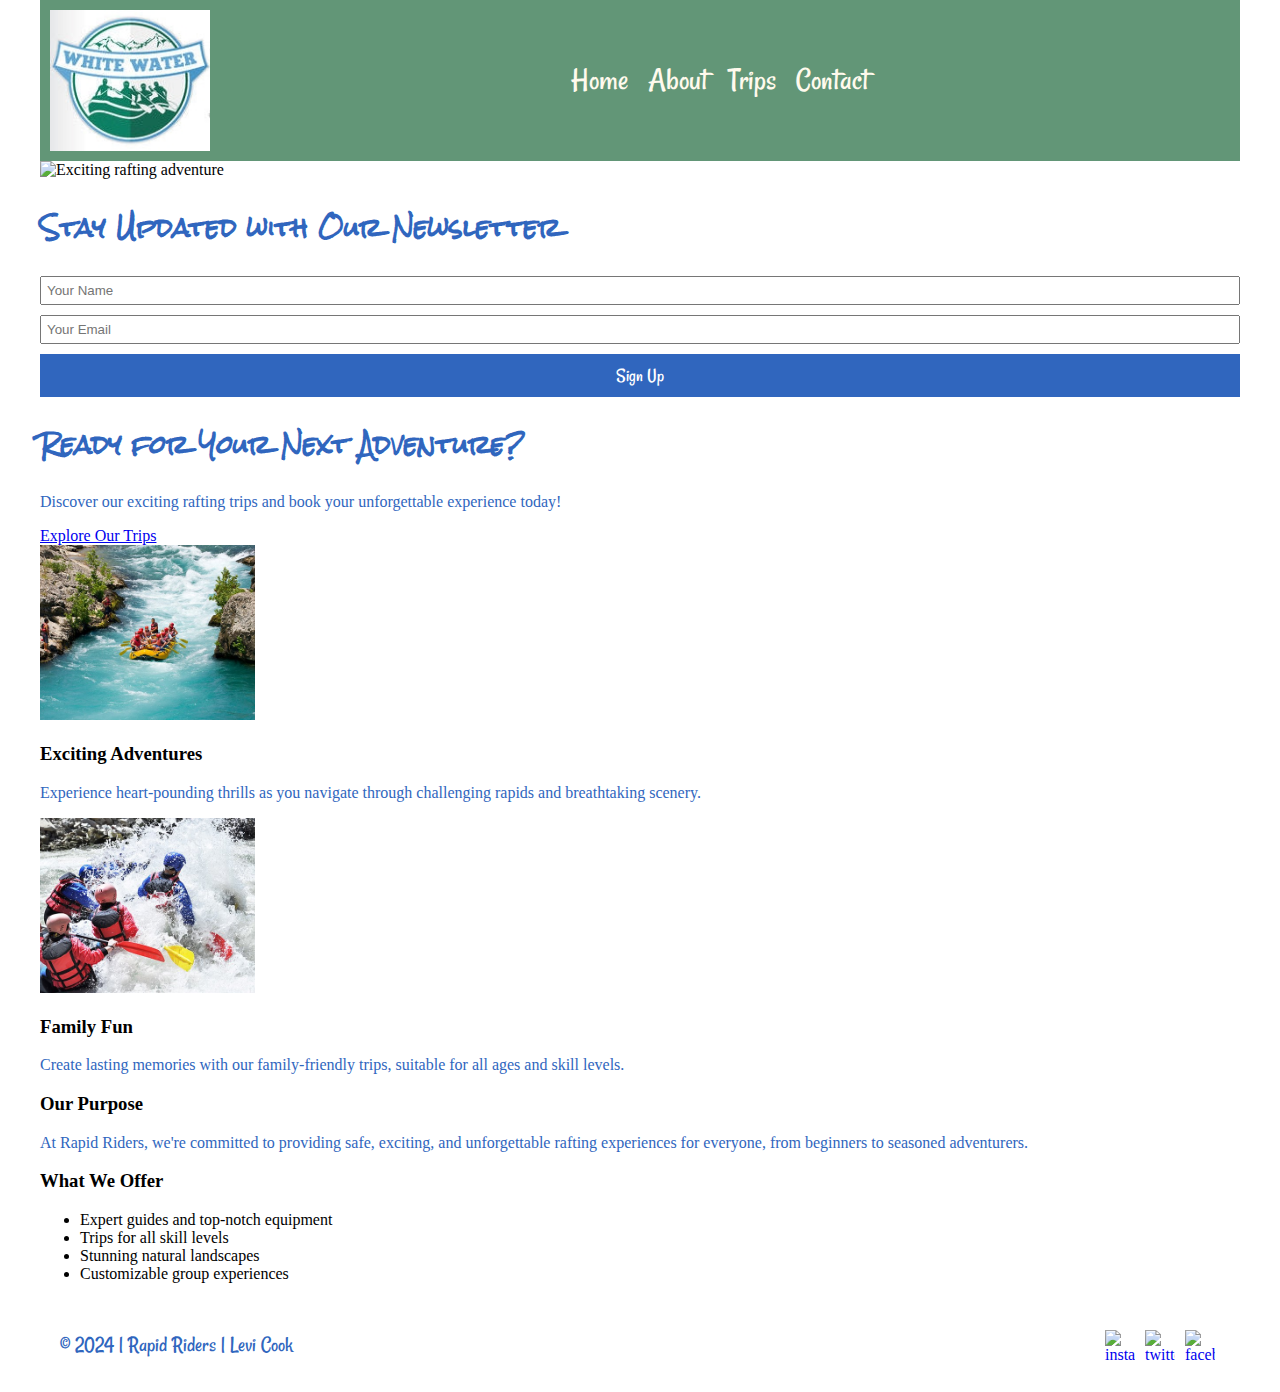
==== wwr/index.html @ 3575fc68 "Adding home page" ====
<!DOCTYPE html>
<html lang="en-US">
<head>
    <meta charset="UTF-8">
    <meta name="viewport" content="width=device-width, initial-scale=1.0">
    <title>Rapid Riders | Home</title>
    <meta name="description" content="Welcome to Rapid Riders - Your Thrilling Rafting Adventure">
    <meta name="author" content="Levi Cook">
    <link rel="stylesheet" href="styles/rafting.css">
    <link rel="preconnect" href="https://fonts.googleapis.com">
    <link rel="preconnect" href="https://fonts.gstatic.com" crossorigin>
    <link href="https://fonts.googleapis.com/css2?family=Rock+Salt&display=swap" rel="stylesheet">
    <link href="https://fonts.googleapis.com/css2?family=Rancho&family=Rock+Salt&display=swap" rel="stylesheet">
    <link href="https://fonts.googleapis.com/css2?family=Gloria+Hallelujah&display=swap" rel="stylesheet">
</head>
<body>
    <header>
        <div class="header-content">
            <img src="images/raftinglogo.jpg" alt="logo">
            <nav>
                <a href="index.html">Home</a>
                <a href="about.html">About</a>
                <a href="trips.html">Trips</a>
                <a href="contact.html">Contact</a>
            </nav>
        </div>
    </header>
    <main>
        <div class="hero">
            <img src="images/raftinghome.jpg" alt="Exciting rafting adventure">
            <h1>Experience the Thrill of Rapid Riders</h1>
        </div>
        
        <section class="newsletter">
            <h2>Stay Updated with Our Newsletter</h2>
            <form>
                <input type="text" id="name" name="name" placeholder="Your Name" required>
                <input type="email" id="email" name="email" placeholder="Your Email" required>
                <button type="submit">Sign Up</button>
            </form>
        </section>
        
        <section class="cta">
            <h2>Ready for Your Next Adventure?</h2>
            <p>Discover our exciting rafting trips and book your unforgettable experience today!</p>
            <a href="trips.html" class="cta-button">Explore Our Trips</a>
        </section>
        
        <section class="grid-content">
            <div class="grid-item">
                <img src="images/raftingexamples1.jpg" alt="Thrilling rapids">
                <h3>Exciting Adventures</h3>
                <p>Experience heart-pounding thrills as you navigate through challenging rapids and breathtaking scenery.</p>
            </div>
            <div class="grid-item">
                <img src="images/raftingexamples3.jpg" alt="Family-friendly rafting">
                <h3>Family Fun</h3>
                <p>Create lasting memories with our family-friendly trips, suitable for all ages and skill levels.</p>
            </div>
            <div class="grid-item">
                <h3>Our Purpose</h3>
                <p>At Rapid Riders, we're committed to providing safe, exciting, and unforgettable rafting experiences for everyone, from beginners to seasoned adventurers.</p>
            </div>
            <div class="grid-item">
                <h3>What We Offer</h3>
                <ul>
                    <li>Expert guides and top-notch equipment</li>
                    <li>Trips for all skill levels</li>
                    <li>Stunning natural landscapes</li>
                    <li>Customizable group experiences</li>
                </ul>
            </div>
        </section>
    </main>
    <footer>
        <p>&copy; 2024 | Rapid Riders | Levi Cook</p>
        <nav class="sociallinks">
            <a href="https://www.facebook.com">
                <img src="images/facebookicon.jpg" alt="facebook">
            </a>
            <a href="https://www.twitter.com">
                <img src="images/twittericon.jpg" alt="twitter">
            </a>
            <a href="https://www.instagram.com">
                <img src="images/instagramicon.jpg" alt="instagram">
            </a>
        </nav>
    </footer>
</body>
</html>
---- wwr/styles/rafting.css ----
:root {
    --primary-color: #629677;
    --secondary-color: #3066be;
    --accent1-color: #4d685a;
    --accent2-color: #fffaed;
}

h1, h2 {
    font-family: 'Rock Salt', cursive;
}

h1 {
    color: var(--secondary-color);
}

h2 {
    color: var(--secondary-color);
}

p {
    color: var(--secondary-color);
}

nav {
    text-decoration: none;
}

body {
    max-width: 1200px;
    margin: 0 auto;
    padding: 0 20px;
}

header {
    padding: 10px;
    background-color: var(--primary-color);
}

.header-content {
    display: grid;
    grid-template-columns: auto 1fr;
    align-items: center;
    max-width: 1200px;
    margin: 0 auto;
}

header img {
    grid-column: 1 / 2;
    max-width: 160px; 
    height: auto;
}

header nav {
    grid-column: 2 / 4;
    justify-self: center;
    display: flex;
}

header a {
    padding: 10px;
    color: var(--accent2-color);
    text-decoration: none;
    font-family: 'Rancho';
    font-size: 2.0em;
}

header a:hover {
    background-color: var(--accent1-color);
}

section img {
    width: 215px;  
    height: 175px; 
    object-fit: cover; 
    margin: 0px; 
    justify-content: center;
}

footer {
    display: flex;
    justify-content: space-between;
    align-items: center;
    padding: 10px 20px;
}

footer p {
    text-align: right;
    font-family: 'rancho';
    font-size: 1.4em;
    margin-right: 100px;
}

.wireframe-link {
    margin-left: 100px;
    font-size: 1.4em;
}

.history {
    text-align: center;
    max-width: 1500px;
    margin: 20px auto;
    background-color: rgba(244, 233, 206, 0.8);
    width: 100%;
}

.history h2 {
    margin-bottom: 0px;
}

.history p {
    font-family: 'rancho';
    font-size: 1.2em;
}

.images {
    background-color: rgba(244, 233, 206, 0.8);
    display: flex;
    flex-wrap: wrap;
    justify-content: space-around;
}

.images h2 {
    text-align: center;
    margin: 20px 0;
    width: 100%;
}

.images figure {
    border: thin #c0c0c0 solid;
    display: flex;
    flex-flow: column;
    padding: 5px;
    max-width: 220px;
    margin: 10px;
}

.images img {
    width: 200px; 
    height: 175px;
    object-fit: cover;
}

.images figcaption {
    background-color: #222;
    color: #fff;
    font: italic smaller sans-serif;
    padding: 3px;
    text-align: center;
}

.hero {
    position: relative;
    width: 100%;
    height: auto;
    overflow: hidden;
}

.hero img {
    width: 100%;
    height: 50%;
    object-fit: cover;
}

.hero h1 {
    position: absolute;
    top: 250px;
    left: 0;
    right: 0;
    margin: 0;
    padding: 10px 0;
    background-color: rgba(244, 233, 206, 0.8);
    text-align: center;
    width: 100%;
}

.hero article {
    position: absolute;
    bottom: 300px;
    left: 20px;
    right: 20px;
    background-color: rgba(244, 233, 206, 0.8);
    padding: 10px;
}

.hero article p {
    margin: 0;
    padding: 10px;
    color: var(--secondary-color); 
    font-family: 'rancho';
    font-size: 1.2em;
}

.hero article img {
    width: 200px; 
    height: auto;
    margin-left: 20px;
    float: right;
}

.sociallinks img {
    width: 30px;  
    height: 30px; 
    margin: 0 5px; 
    float: right;
    bottom: 20px;
}

/* Conatct Page */

.contact-content {
    display: grid;
    grid-template-columns: 1fr 1fr;
    gap: 20px;
    margin-top: 20px;
}

.company-info, .contact-form {
    background-color: rgba(244, 233, 206, 0.8);
    padding: 20px;
    border-radius: 5px;
}

.employee-profiles {
    display: flex;
    justify-content: space-around;
    margin-top: 20px;
}

.employee {
    text-align: center;
}

.employee img {
    width: 150px;
    height: 150px;
    object-fit: cover;
    border-radius: 50%;
}

form {
    display: flex;
    flex-direction: column;
}

form label {
    margin-top: 10px;
}

form input, form textarea {
    margin-bottom: 10px;
    padding: 5px;
}

form button {
    background-color: var(--secondary-color);
    color: white;
    border: none;
    padding: 10px;
    cursor: pointer;
    font-family: 'Rancho', cursive;
    font-size: 1.2em;
}

form button:hover {
    background-color: var(--accent1-color);
}

.wireframe-link {
    display: block;
    margin-top: 10px;
    text-align: center;
    color: var(--secondary-color);
    text-decoration: none;
    font-family: 'Rancho', cursive;
    font-size: 1em;
}

.wireframe-link:hover {
    text-decoration: underline;
}

main h1 {
    text-align: center;
    margin: 20px 0;
}
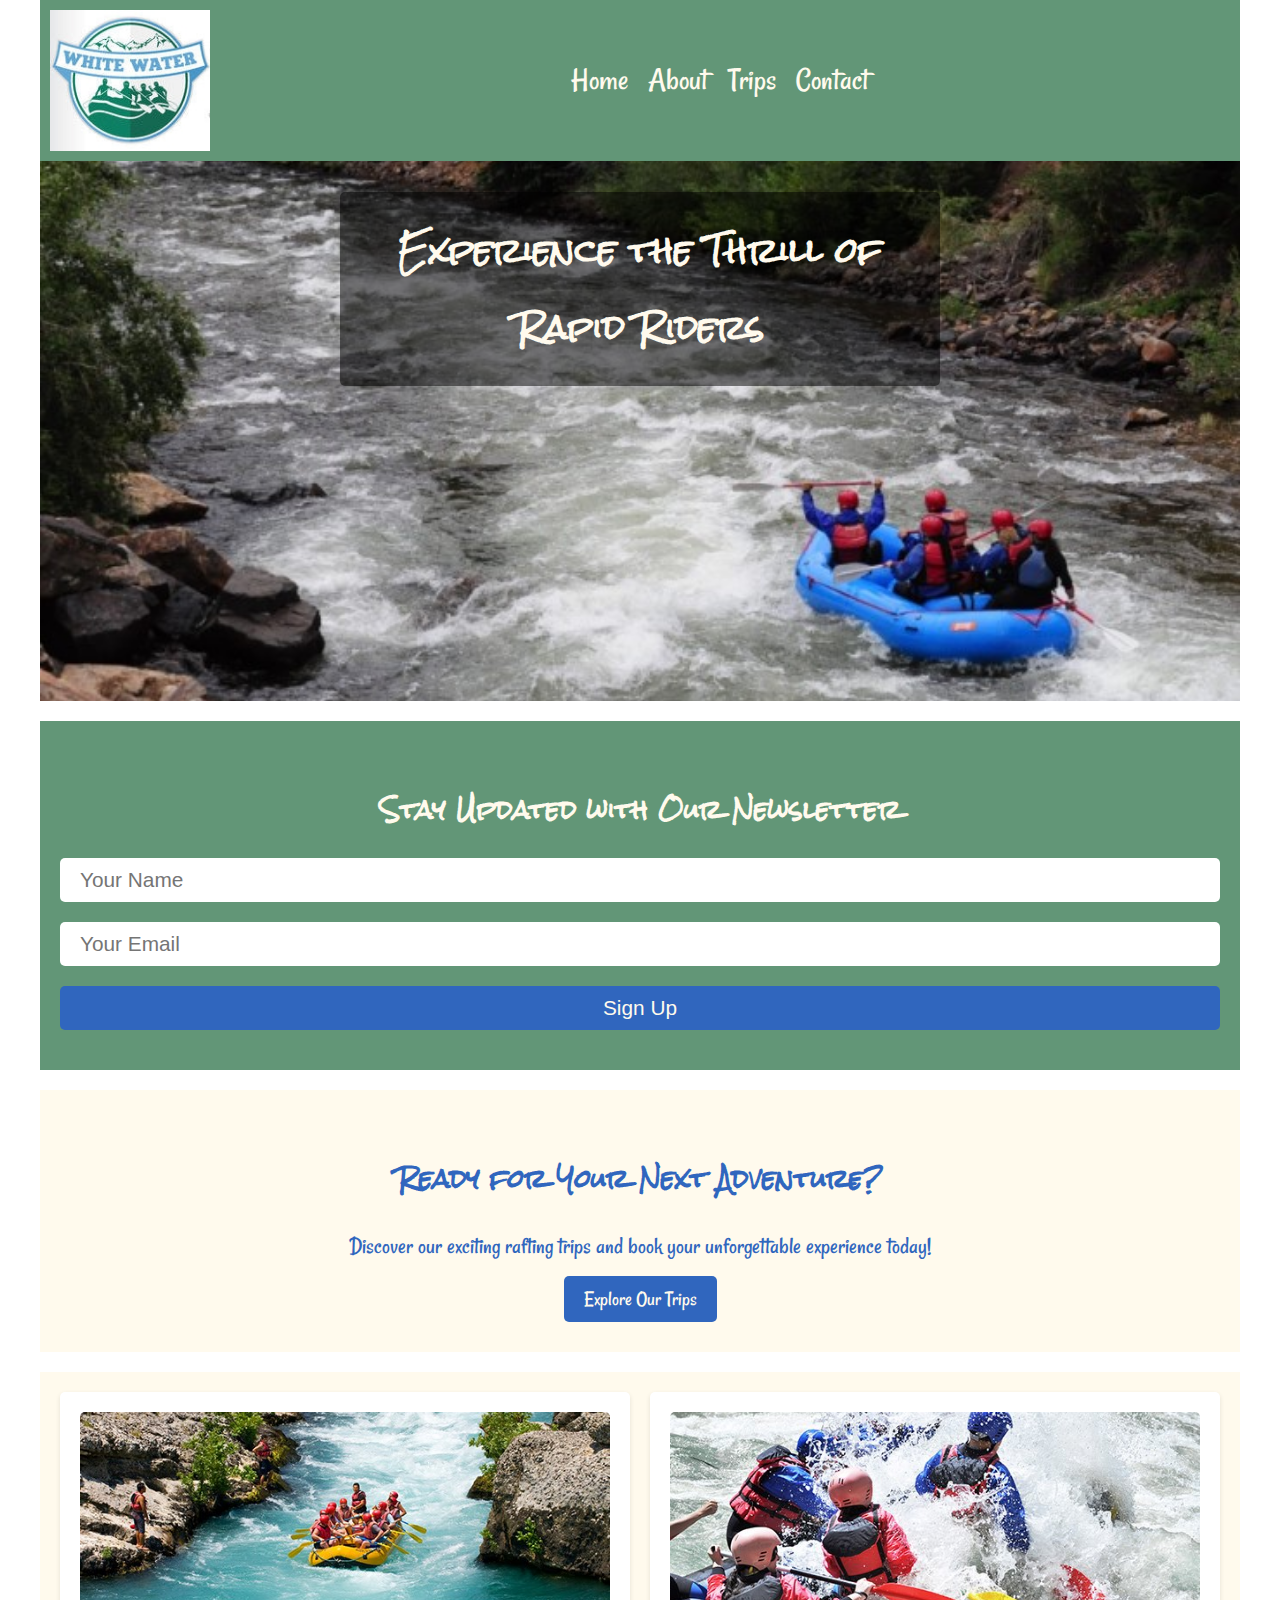
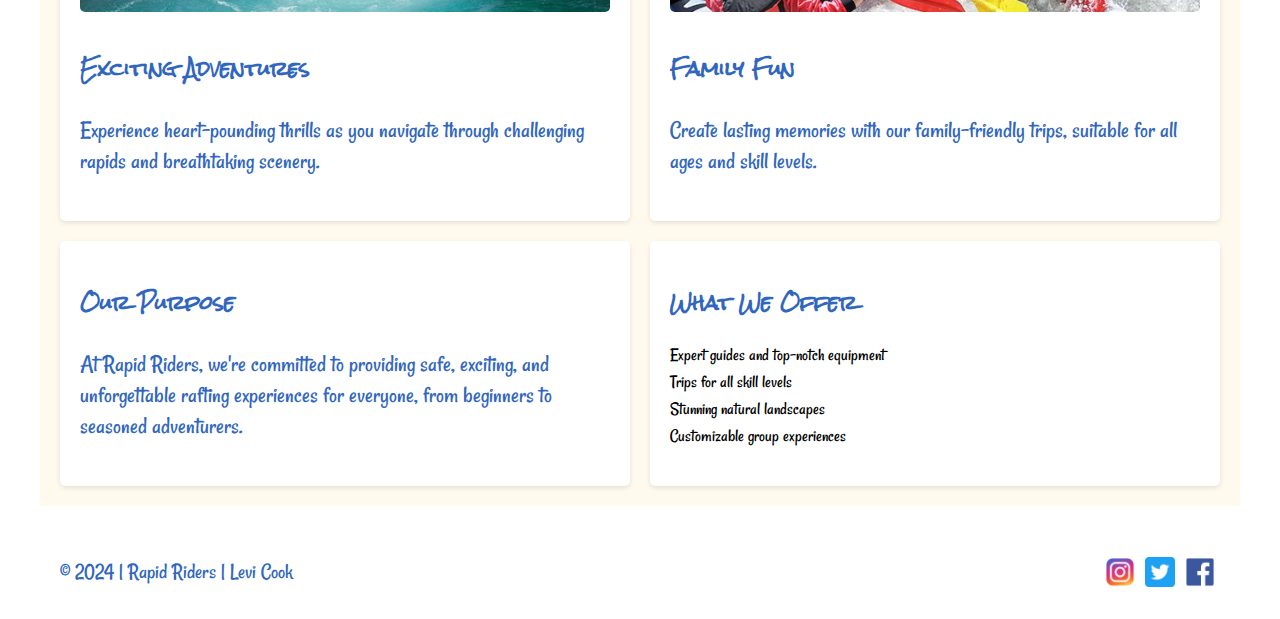
==== commit a92857e9: "icons index.html" ====
--- a/wwr/index.html
+++ b/wwr/index.html
@@ -76,15 +76,15 @@
         <p>&copy; 2024 | Rapid Riders | Levi Cook</p>
         <nav class="sociallinks">
             <a href="https://www.facebook.com">
-                <img src="images/facebookicon.jpg" alt="facebook">
+                <img src="images/facebookicon.png" alt="facebook">
             </a>
             <a href="https://www.twitter.com">
-                <img src="images/twittericon.jpg" alt="twitter">
+                <img src="images/twittericon.png" alt="twitter">
             </a>
             <a href="https://www.instagram.com">
-                <img src="images/instagramicon.jpg" alt="instagram">
+                <img src="images/instagramicon.png" alt="instagram">
             </a>
         </nav>
     </footer>
 </body>
-</html>+</html>
--- a/wwr/styles/rafting.css
+++ b/wwr/styles/rafting.css
@@ -5,35 +5,32 @@
     --accent2-color: #fffaed;
 }
 
-h1, h2 {
-    font-family: 'Rock Salt', cursive;
-}
-
-h1 {
-    color: var(--secondary-color);
-}
-
-h2 {
-    color: var(--secondary-color);
-}
-
-p {
-    color: var(--secondary-color);
-}
-
-nav {
-    text-decoration: none;
-}
-
 body {
     max-width: 1200px;
     margin: 0 auto;
     padding: 0 20px;
-}
-
+    font-family: 'Rancho', cursive;
+}
+
+h1, h2, h3 {
+    font-family: 'Rock Salt', cursive;
+    color: var(--secondary-color);
+}
+
+p {
+    color: var(--secondary-color);
+    font-size: 1.5em;
+}
+
+a {
+    text-decoration: none;
+    color: var(--accent2-color);
+}
+
+/* Header Styles */
 header {
-    padding: 10px;
     background-color: var(--primary-color);
+    padding: 10px;
 }
 
 .header-content {
@@ -45,84 +42,108 @@
 }
 
 header img {
-    grid-column: 1 / 2;
-    max-width: 160px; 
+    max-width: 160px;
     height: auto;
 }
 
 header nav {
-    grid-column: 2 / 4;
     justify-self: center;
     display: flex;
 }
 
 header a {
     padding: 10px;
-    color: var(--accent2-color);
-    text-decoration: none;
-    font-family: 'Rancho';
-    font-size: 2.0em;
+    font-size: 2em;
 }
 
 header a:hover {
     background-color: var(--accent1-color);
 }
 
+/* Main Content Styles */
+main h1 {
+    text-align: center;
+    margin: 20px 0;
+}
+
+.hero {
+    position: relative;
+    width: 100%;
+    height: 60vh;
+    overflow: hidden;
+}
+
+.hero img {
+    width: 100%;
+    height: 100%;
+    object-fit: cover;
+}
+
+.hero h1 {
+    position: absolute;
+    top: 20%;
+    left: 50%;
+    transform: translate(-50%, -50%);
+    color: var(--accent2-color);
+    text-align: center;
+    background-color: rgba(0, 0, 0, 0.5);
+    padding: 20px;
+    border-radius: 5px;
+}
+
+.hero article {
+    position: absolute;
+    bottom: 80px;
+    left: 20px;
+    right: 20px;
+    background-color: rgba(244, 233, 206, 0.8);
+    padding: 10px;
+}
+
+.hero article p {
+    margin: 0;
+    padding: 10px;
+    font-size: 1.3em;
+}
+
+.hero article img {
+    width: 300px;
+    height: auto;
+    margin-left: 20px;
+    float: right;
+}
+
+/* Section Styles */
+section {
+    background-color: rgba(244, 233, 206, 0.8);
+    margin: 20px 0;
+    padding: 20px;
+}
+
 section img {
-    width: 215px;  
-    height: 175px; 
-    object-fit: cover; 
-    margin: 0px; 
-    justify-content: center;
-}
-
-footer {
-    display: flex;
-    justify-content: space-between;
-    align-items: center;
-    padding: 10px 20px;
-}
-
-footer p {
-    text-align: right;
-    font-family: 'rancho';
-    font-size: 1.4em;
-    margin-right: 100px;
-}
-
-.wireframe-link {
-    margin-left: 100px;
-    font-size: 1.4em;
+    width: 215px;
+    height: 175px;
+    object-fit: cover;
 }
 
 .history {
     text-align: center;
-    max-width: 1500px;
-    margin: 20px auto;
-    background-color: rgba(244, 233, 206, 0.8);
-    width: 100%;
-}
-
-.history h2 {
-    margin-bottom: 0px;
 }
 
 .history p {
-    font-family: 'rancho';
-    font-size: 1.2em;
+    font-size: 1.3em;
 }
 
 .images {
-    background-color: rgba(244, 233, 206, 0.8);
     display: flex;
     flex-wrap: wrap;
     justify-content: space-around;
 }
 
 .images h2 {
+    width: 100%;
     text-align: center;
     margin: 20px 0;
-    width: 100%;
 }
 
 .images figure {
@@ -135,9 +156,8 @@
 }
 
 .images img {
-    width: 200px; 
+    width: 200px;
     height: 175px;
-    object-fit: cover;
 }
 
 .images figcaption {
@@ -148,65 +168,28 @@
     text-align: center;
 }
 
-.hero {
-    position: relative;
-    width: 100%;
-    height: auto;
-    overflow: hidden;
-}
-
-.hero img {
-    width: 100%;
-    height: 50%;
-    object-fit: cover;
-}
-
-.hero h1 {
-    position: absolute;
-    top: 250px;
-    left: 0;
-    right: 0;
-    margin: 0;
-    padding: 10px 0;
-    background-color: rgba(244, 233, 206, 0.8);
-    text-align: center;
-    width: 100%;
-}
-
-.hero article {
-    position: absolute;
-    bottom: 300px;
-    left: 20px;
-    right: 20px;
-    background-color: rgba(244, 233, 206, 0.8);
-    padding: 10px;
-}
-
-.hero article p {
-    margin: 0;
-    padding: 10px;
-    color: var(--secondary-color); 
-    font-family: 'rancho';
-    font-size: 1.2em;
-}
-
-.hero article img {
-    width: 200px; 
-    height: auto;
-    margin-left: 20px;
+/* Footer Styles */
+footer {
+    display: flex;
+    justify-content: space-between;
+    align-items: center;
+    padding: 10px 20px;
+}
+
+footer p {
+    text-align: right;
+    font-size: 1.4em;
+    margin-right: 100px;
+}
+
+.sociallinks img {
+    width: 30px;
+    height: 30px;
+    margin: 0 5px;
     float: right;
 }
 
-.sociallinks img {
-    width: 30px;  
-    height: 30px; 
-    margin: 0 5px; 
-    float: right;
-    bottom: 20px;
-}
-
-/* Conatct Page */
-
+/* Contact Page Styles */
 .contact-content {
     display: grid;
     grid-template-columns: 1fr 1fr;
@@ -257,7 +240,6 @@
     border: none;
     padding: 10px;
     cursor: pointer;
-    font-family: 'Rancho', cursive;
     font-size: 1.2em;
 }
 
@@ -267,19 +249,189 @@
 
 .wireframe-link {
     display: block;
-    margin-top: 10px;
-    text-align: center;
+    margin: 10px 0 0 100px;
     color: var(--secondary-color);
-    text-decoration: none;
-    font-family: 'Rancho', cursive;
-    font-size: 1em;
+    font-size: 1.4em;
 }
 
 .wireframe-link:hover {
     text-decoration: underline;
 }
 
-main h1 {
-    text-align: center;
-    margin: 20px 0;
-}
+/* Newsletter and CTA Styles */
+.newsletter, .cta {
+    text-align: center;
+    padding: 40px 20px;
+}
+
+.newsletter {
+    background-color: var(--primary-color);
+}
+
+.cta {
+    background-color: var(--accent2-color);
+    color: var(--secondary-color);
+}
+
+.newsletter h2 {
+    color: var(--accent2-color);
+}
+
+.cta h2 {
+    color: var(--secondary-color);
+}
+
+.newsletter form {
+    display: flex;
+    justify-content: center;
+    gap: 10px;
+    margin-top: 20px;
+}
+
+.newsletter input, .newsletter button, .cta-button {
+    padding: 10px 20px;
+    font-size: 1.3em;
+    border: none;
+    border-radius: 5px;
+}
+
+.newsletter button, .cta-button {
+    background-color: var(--secondary-color);
+    color: var(--accent2-color);
+    cursor: pointer;
+}
+
+.newsletter button:hover, .cta-button:hover {
+    background-color: var(--accent1-color);
+}
+
+/* Grid Content Styles */
+.grid-content {
+    display: grid;
+    grid-template-columns: repeat(2, 1fr);
+    gap: 20px;
+    padding: 20px;
+    background-color: var(--accent2-color);
+}
+
+.grid-item {
+    background-color: white;
+    padding: 20px;
+    border-radius: 5px;
+    box-shadow: 0 2px 5px rgba(0, 0, 0, 0.1);
+}
+
+.grid-item img {
+    width: 100%;
+    height: 200px;
+    object-fit: cover;
+    border-radius: 5px;
+    margin-bottom: 10px;
+}
+
+.grid-item h3 {
+    font-size: 1.2em;
+}
+
+.grid-item ul {
+    list-style-type: none;
+    padding-left: 0;
+}
+
+.grid-item li {
+    margin-bottom: 5px;
+    font-size: 1.1em;
+}
+
+/* Trips Page Styles */
+.trips-page {
+    max-width: 1200px;
+    margin: 0 auto;
+    padding: 20px;
+}
+
+.featured-trips {
+    display: grid;
+    grid-template-columns: repeat(auto-fit, minmax(300px, 1fr));
+    gap: 20px;
+    margin-bottom: 40px;
+}
+
+.trip-card {
+    background-color: var(--accent2-color);
+    border-radius: 10px;
+    overflow: hidden;
+    box-shadow: 0 4px 6px rgba(0, 0, 0, 0.1);
+}
+
+.trip-card img {
+    width: 100%;
+    height: 200px;
+    object-fit: cover;
+}
+
+.trip-card h2 {
+    font-size: 1.5em;
+    margin: 15px;
+}
+
+.trip-card p, .trip-card ul {
+    margin: 0 15px 15px;
+    font-size: 1.3em;
+}
+
+.trip-card ul {
+    list-style-type: none;
+    padding: 0;
+}
+
+/* Trip Table Styles */
+.trip-table {
+    margin-bottom: 40px;
+}
+
+table {
+    width: 100%;
+    border-collapse: collapse;
+    margin-top: 20px;
+}
+
+th, td {
+    border: 1px solid var(--primary-color);
+    padding: 10px;
+    text-align: left;
+}
+
+th {
+    background-color: var(--primary-color);
+    color: var(--accent2-color);
+    font-family: 'Rock Salt', cursive;
+    font-size: 1em;
+}
+
+td {
+    font-size: 1.1em;
+}
+
+tr:nth-child(even) {
+    background-color: var(--accent2-color);
+}
+
+/* Media Queries */
+@media (max-width: 768px) {
+    .grid-content, .featured-trips {
+        grid-template-columns: 1fr;
+    }
+
+    .newsletter form {
+        flex-direction: column;
+    }
+
+    table {
+        font-size: 0.9em;
+    }
+
+    th, td {
+        padding: 5px;
+    }
+}
